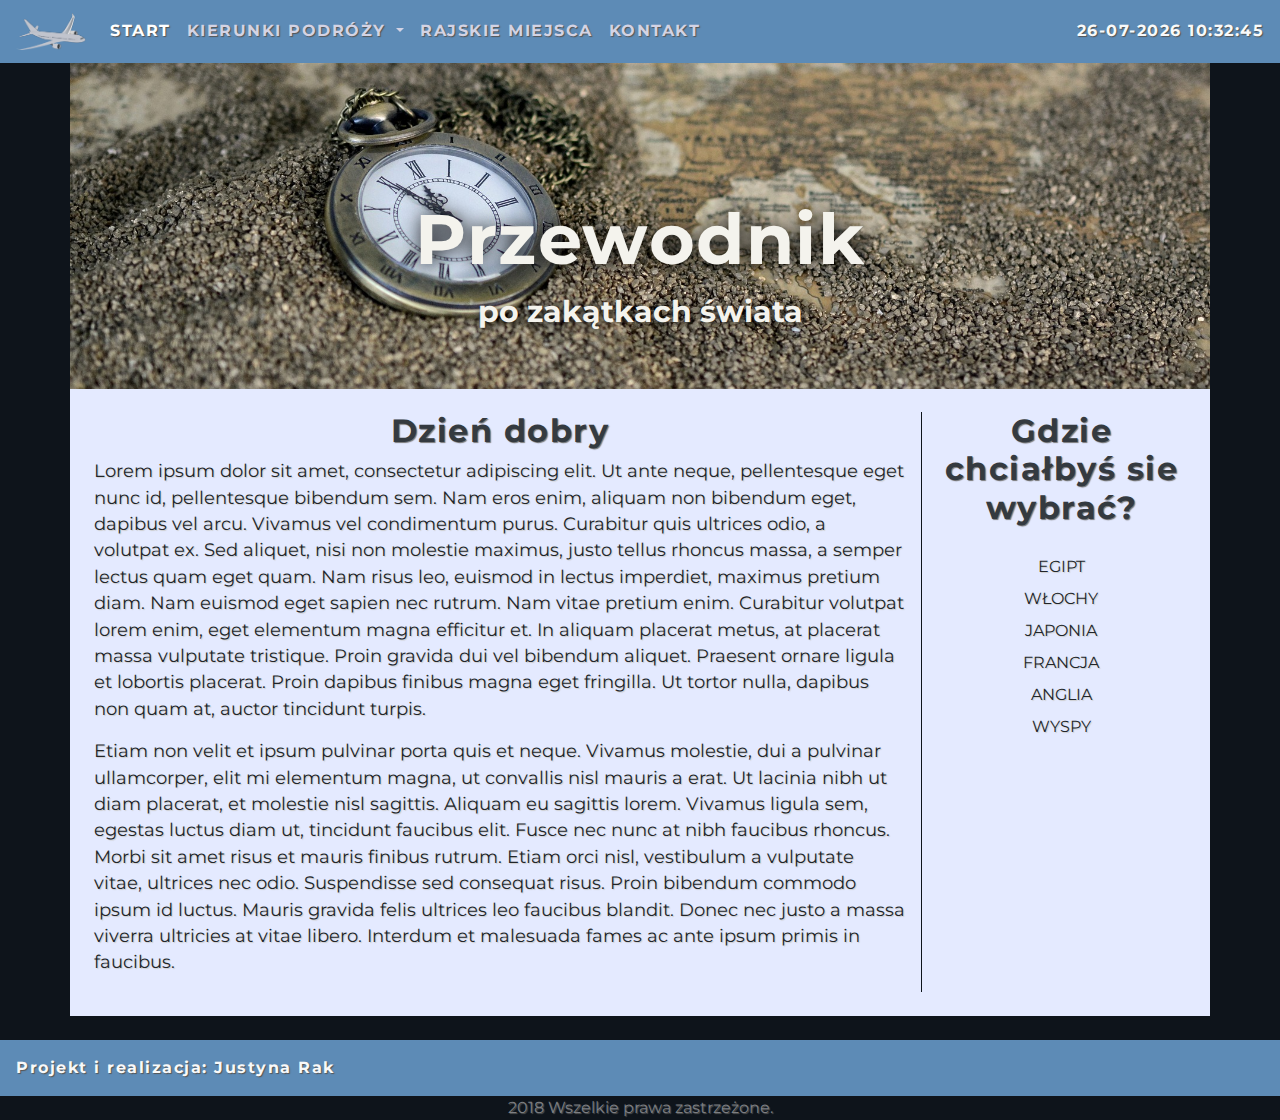
==== index.html @ 0fabf1d4 "Add files via upload" ====
<html>
	<head>
		<title> Podróże </title>
		<meta charset="utf-8">
		
		<link rel="stylesheet" href="https://stackpath.bootstrapcdn.com/bootstrap/4.1.3/css/bootstrap.min.css">
		<link rel= "stylesheet" href="style.css">
		
		<meta name="viewport" content="width=device-width, initial-scale=1">
		<script type="text/javascript" src="script.js"></script>
		<link href="https://fonts.googleapis.com/css?family=Montserrat" rel="stylesheet">
	</head>
	<body onload = "countingOut();" >
		<header>
			<nav class="navbar navbar-dark navbar-expand-md fixed-top ">
				<a class= "navbar-brand " href="index.html"> <img src ="img/logo2.png" width="70" alt="logo" class = "d-inline-block"></a>
				<!--toggler -->
				<button class="navbar-toggler" type="button" data-toggle="collapse" data-target="#menu">
					<span class="navbar-toggler-icon" aria-controls="main" aria-expanded="false" ></span>
				</button>
				<div class="collapse navbar-collapse  "  id="menu">
					<ul class="navbar-nav mr-auto text-center">
						<li class="nav-item active">
							<a class="nav-link" href="index.html"> START </a>
						</li>
						<div class= "dropdown-divider"></div>
						<li class="nav-item dropdown">
							<a class="nav-link dropdown-toggle" data-toggle="dropdown" role="button" href="#"> KIERUNKI PODRÓŻY </a>
							
							<div class="dropdown-menu ">
								<a class="dropdown-item " href="kierunki.html"> Wszystkie </a>
								<div class= "dropdown-divider"></div>
								<a class="dropdown-item " href="Egypt.html"> Egipt </a>
								<a class="dropdown-item " href="Italy.html"> Włochy </a>
								<a class="dropdown-item " href="Japan.html"> Japonia </a>
								<a class="dropdown-item " href="#"> Francja </a>
								<a class="dropdown-item " href="#"> Anglia </a>
								<a class="dropdown-item " href="#"> Wyspy </a>
							</div>
						</li>
						<div class= "dropdown-divider"></div>					
						<li class="nav-item">
							<a class="nav-link" href="place.html"> RAJSKIE MIEJSCA</a>
						</li>
						<div class= "dropdown-divider"></div>
						<li class="nav-item">
							<a class="nav-link" href="#"> KONTAKT </a>
						</li>
						<div class= "dropdown-divider"></div>
					</ul>
					<div class="text-light text-center" id="clock"></div>
				</div>
				
			</nav>
			
		</header>
		<main>
			<article>
				<div class="container p-0 " >
					<figure class="figure">
						<img src="img/First.jpg"  class ="img-fluid "> 
						<figcaption class="figure-caption">
							<h1 class="text-center"> Przewodnik </h1>
							<p class="text-center">po zakątkach świata</p>
						</figcaption>
						</div>
					</figure>
				
				</div>
				<div class="container p-4 k"  style="background-color:#e4eaff ">
					<div class= "row">
						<div class = "col-sm-7 col-md-9">
							<header >
						
								<h2 class="text-center text-dark"> Dzień dobry </h2>
													
							</header>
							<section>
								
								<p>Lorem ipsum dolor sit amet, consectetur adipiscing elit. Ut ante neque, pellentesque eget nunc id, pellentesque bibendum sem. Nam eros enim, aliquam non bibendum eget, dapibus vel arcu. Vivamus vel condimentum purus. Curabitur quis ultrices odio, a volutpat ex. Sed aliquet, nisi non molestie maximus, justo tellus rhoncus massa, a semper lectus quam eget quam. Nam risus leo, euismod in lectus imperdiet, maximus pretium diam. Nam euismod eget sapien nec rutrum. Nam vitae pretium enim. Curabitur volutpat lorem enim, eget elementum magna efficitur et. In aliquam placerat metus, at placerat massa vulputate tristique. Proin gravida dui vel bibendum aliquet. Praesent ornare ligula et lobortis placerat. Proin dapibus finibus magna eget fringilla. Ut tortor nulla, dapibus non quam at, auctor tincidunt turpis.</p>

								<p>Etiam non velit et ipsum pulvinar porta quis et neque. Vivamus molestie, dui a pulvinar ullamcorper, elit mi elementum magna, ut convallis nisl mauris a erat. Ut lacinia nibh ut diam placerat, et molestie nisl sagittis. Aliquam eu sagittis lorem. Vivamus ligula sem, egestas luctus diam ut, tincidunt faucibus elit. Fusce nec nunc at nibh faucibus rhoncus. Morbi sit amet risus et mauris finibus rutrum. Etiam orci nisl, vestibulum a vulputate vitae, ultrices nec odio. Suspendisse sed consequat risus. Proin bibendum commodo ipsum id luctus. Mauris gravida felis ultrices leo faucibus blandit. Donec nec justo a massa viverra ultricies at vitae libero. Interdum et malesuada fames ac ante ipsum primis in faucibus.</p>
													
							</section>
						</div>
						<div class = "col-sm-5 col-md-3" style="border-left: 1px solid #0e141b">
							<header >
							
									<h2 class="text-center text-dark"> Gdzie chciałbyś sie wybrać? </h2>
														
							</header>
							<section>
								<ul class= "list-unstyled text-center pt-3">
									<li>
										<a class="dropdown-item " href="Egypt.html"> EGIPT </a>
									</li>	
									<li>	
										<a class="dropdown-item " href="Italy.html"> WŁOCHY </a>
									</li>	
									<li>	
										<a class="dropdown-item " href="Japan.html"> JAPONIA </a>
									</li>	
									<li>	
										<a class="dropdown-item " href="#"> FRANCJA </a>
									</li>	
									<li>	
										<a class="dropdown-item " href="#"> ANGLIA </a>
									</li>	
									<li>	
										<a class="dropdown-item " href="#"> WYSPY </a>
									</li>	
								</ul>
							</section>
						</div>
						
					</div>					
				</div>								
				
				
				
			</article>
			<div class="container-fluid p-0 pt-4">
				<footer class="text-light p-3">
					Projekt i realizacja: Justyna Rak
				</footer>
			</div>
			<div class= " cos text-center " style="color:#7c7f83">2018 Wszelkie prawa zastrzeżone.</div>
		</main>
		
		<script src="https://code.jquery.com/jquery-3.3.1.slim.min.js" integrity="sha384-q8i/X+965DzO0rT7abK41JStQIAqVgRVzpbzo5smXKp4YfRvH+8abtTE1Pi6jizo" crossorigin="anonymous"></script>
		<script src="https://cdnjs.cloudflare.com/ajax/libs/popper.js/1.14.3/umd/popper.min.js" integrity="sha384-ZMP7rVo3mIykV+2+9J3UJ46jBk0WLaUAdn689aCwoqbBJiSnjAK/l8WvCWPIPm49" crossorigin="anonymous"></script>
		<script src="https://stackpath.bootstrapcdn.com/bootstrap/4.1.3/js/bootstrap.min.js" integrity="sha384-ChfqqxuZUCnJSK3+MXmPNIyE6ZbWh2IMqE241rYiqJxyMiZ6OW/JmZQ5stwEULTy" crossorigin="anonymous"></script>
	</body>
</html>
---- style.css ----
body{
	background-color:#0e141b ;
	text-shadow:1px 1px 1px #ccc;
	font-family: 'Montserrat', sans-serif !important;
}
.navbar, footer{
	background-color:#5d8bb6; /*niebieski*/
	font-weight:bold;
	letter-spacing: 1.5px;
}
.navbar-dark .navbar-collapse .navbar-nav li a{
	color:#d3d3e4 ;
}
.navbar-dark .navbar-collapse .navbar-nav li.active a{
	color:white ;
}
.dropdown-menu{
	background-color:#0e141b;
	text-shadow:1px 1px 1px #000;
}
.dropdown-menu a{
	color:white !important;
	
}
.dropdown-menu a:hover  
{
	color:#0e141b !important; 
}
.dropdown-item:hover{
	/*background-color:#0e141b;*/
	text-shadow:1px 1px 1px #ccc;
}
.dropdown-item:focus{
	background-color:#5d8bb6  !important;
	text-shadow:1px 1px 1px #666;
	
}
.dropdown-menu:active a {
	color:white !important;
}
.figure-caption{
	top:40%;
	transform:translateY(-140%);
}
.k{
	margin-top:-170px;
}
.figure-caption h1{
	
	font-size:70px;
	color:#f4f3ed;
	text-shadow:1px 1px 20px #000;
}
.figure-caption p{
	font-weight:bold;
	font-size:30px;
	color:#f4f3ed;
	text-shadow:1px 1px 10px #000;
}
.img-thumbnail a{
	text-decoration: none !important;
	color:#0e141b !important;
	
}
.caption:hover{
	text-decoration: none !important;
	color:#0e141b !important;
}

.img:hover {
	-webkit-transform: scale(1.10)!important;
	-ms-transform: scale(1.10)!important;
	transform: scale(1.10)!important;
}
.img {
	transition:all 0.5s ease-in-out;
}

.carousel-caption h3, .carousel-caption h2{
	text-shadow:1px 1px 15px #000;
}
h1{
	text-shadow:1px 1px 15px #000;
	color:#5d8bb6;
}
.nav-link,h2, #clock, footer, .cos{
	text-shadow:1px 1px 1px #555;
}
p{
	font-size:110%;
}
h2 img {
	box-shadow: 0 5px 1.5px 0 rgba(0, 0, 0, 0.2), 0 1px 20px 0 rgba(0, 0, 0, 0.19);
}
h2, h1{
	font-weight:bold;
	letter-spacing: 1.5px;
}
h2{
	text-shadow:1px 1px 1px #777;
}
footer p{
	font-size:12px;
	font-weight:normal;
	
}
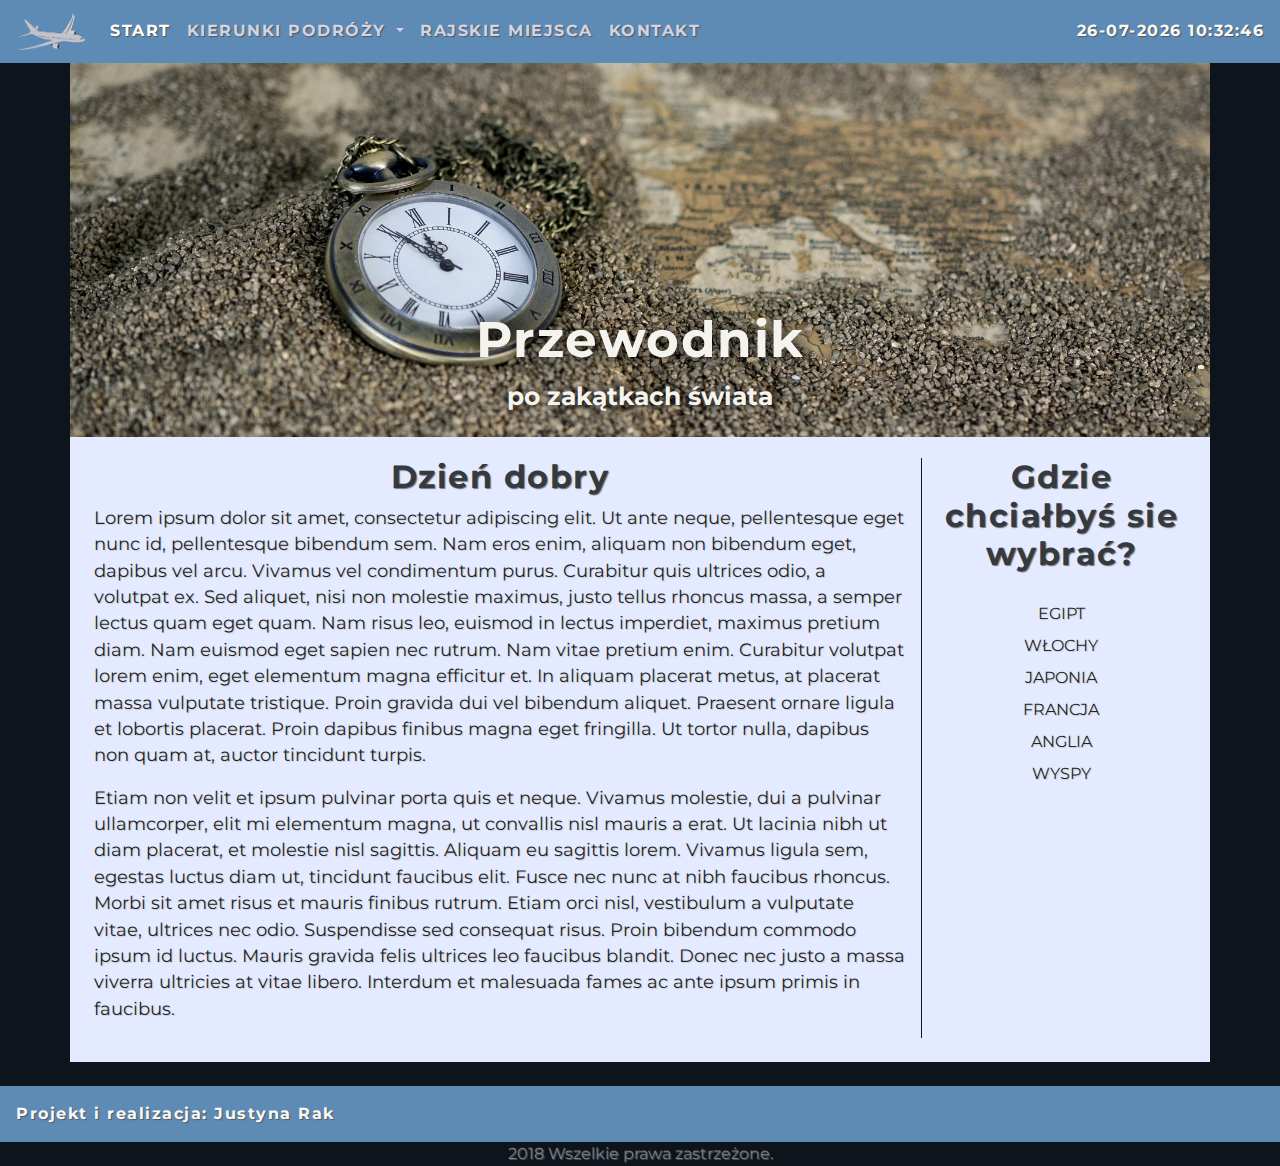
==== commit f443faf4: "Add files via upload" ====
--- a/index.html
+++ b/index.html
@@ -57,7 +57,8 @@
 		<main>
 			<article>
 				<div class="container p-0 " >
-					<figure class="figure">
+				<br><br>
+					<figure class="figure ">
 						<img src="img/First.jpg"  class ="img-fluid "> 
 						<figcaption class="figure-caption">
 							<h1 class="text-center"> Przewodnik </h1>
--- a/style.css
+++ b/style.css
@@ -40,20 +40,20 @@
 }
 .figure-caption{
 	top:40%;
-	transform:translateY(-140%);
+	transform:translateY(-120%);
 }
 .k{
-	margin-top:-170px;
+	margin-top:-140px;
 }
 .figure-caption h1{
 	
-	font-size:70px;
+	font-size:50px;
 	color:#f4f3ed;
 	text-shadow:1px 1px 20px #000;
 }
 .figure-caption p{
 	font-weight:bold;
-	font-size:30px;
+	font-size:25px;
 	color:#f4f3ed;
 	text-shadow:1px 1px 10px #000;
 }
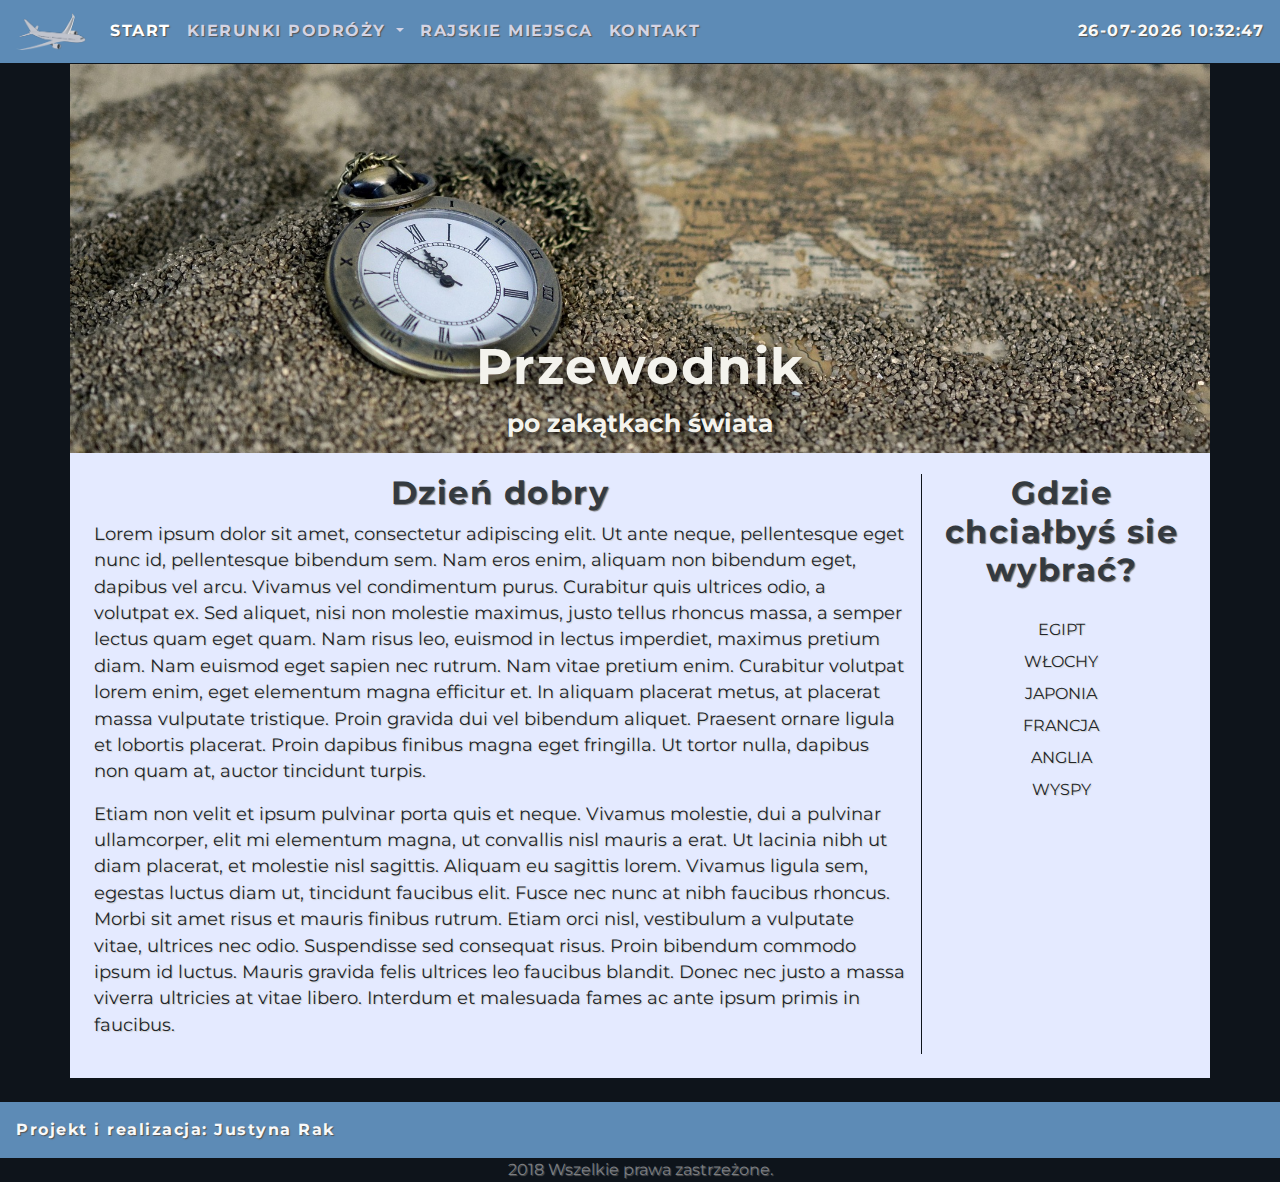
==== commit 4683b48b: "Add files via upload" ====
--- a/index.html
+++ b/index.html
@@ -56,7 +56,7 @@
 		</header>
 		<main>
 			<article>
-				<div class="container p-0 " >
+				<div class="container p-0 mt-3 " >
 				<br><br>
 					<figure class="figure ">
 						<img src="img/First.jpg"  class ="img-fluid "> 
--- a/style.css
+++ b/style.css
@@ -40,7 +40,7 @@
 }
 .figure-caption{
 	top:40%;
-	transform:translateY(-120%);
+	transform:translateY(-110%);
 }
 .k{
 	margin-top:-140px;
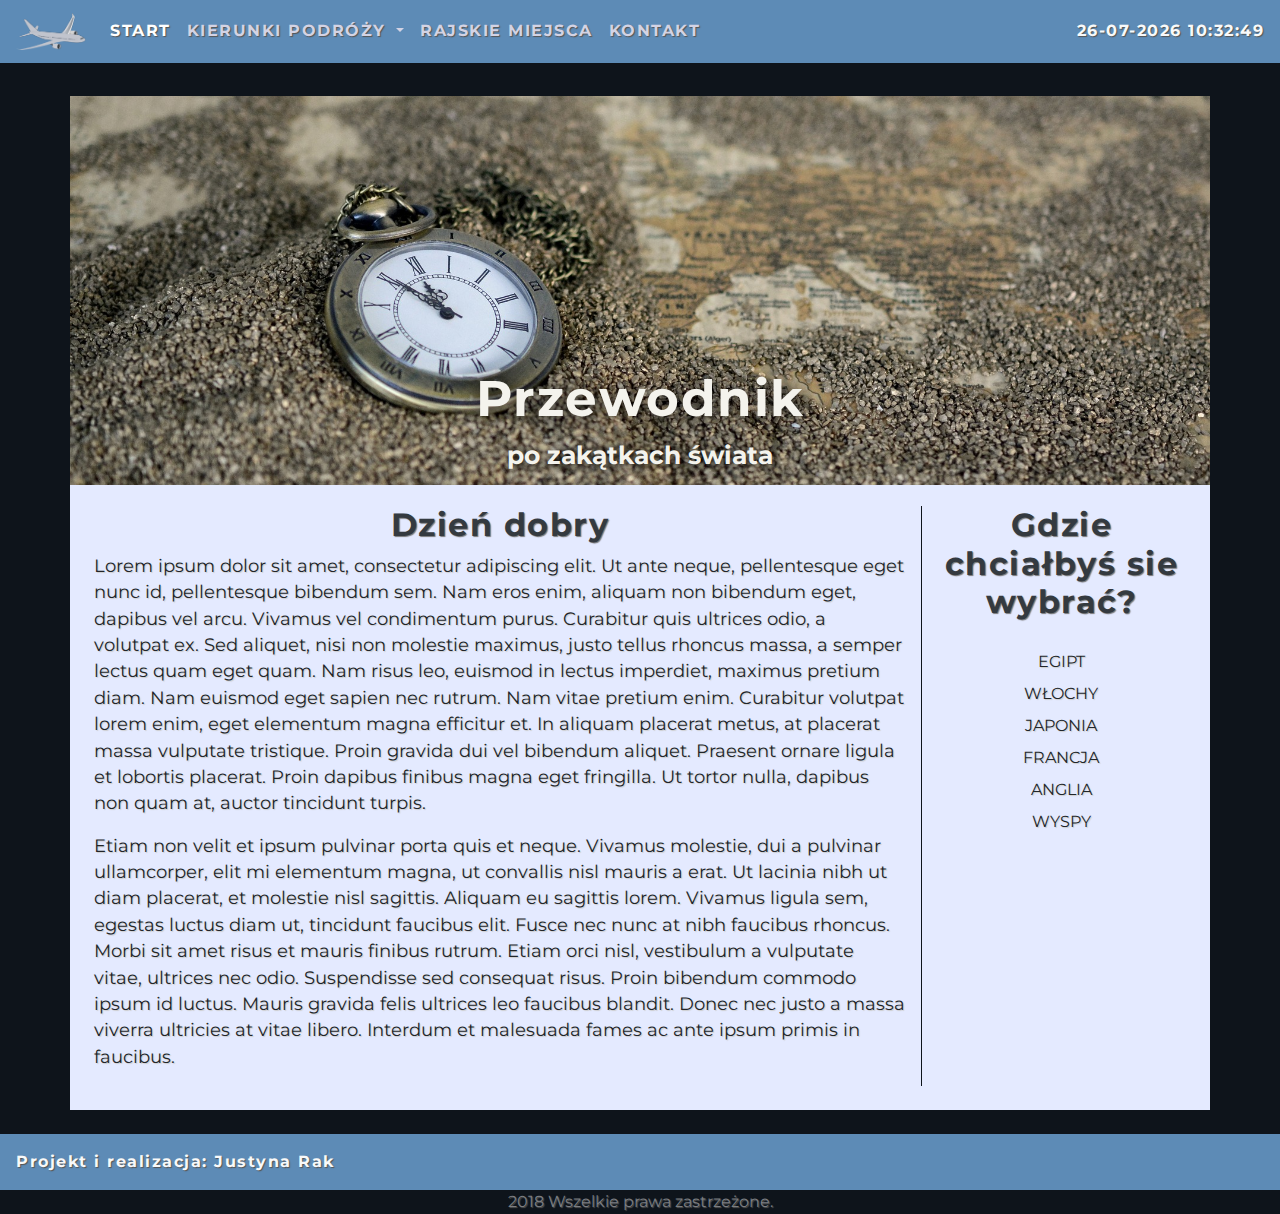
==== commit 15e00749: "Add files via upload" ====
--- a/index.html
+++ b/index.html
@@ -33,9 +33,9 @@
 								<a class="dropdown-item " href="Egypt.html"> Egipt </a>
 								<a class="dropdown-item " href="Italy.html"> Włochy </a>
 								<a class="dropdown-item " href="Japan.html"> Japonia </a>
-								<a class="dropdown-item " href="#"> Francja </a>
-								<a class="dropdown-item " href="#"> Anglia </a>
-								<a class="dropdown-item " href="#"> Wyspy </a>
+								<a class="dropdown-item " href="France.html"> Francja </a>
+								<a class="dropdown-item " href="England.html"> Anglia </a>
+								<a class="dropdown-item " href="place.html"> Wyspy </a>
 							</div>
 						</li>
 						<div class= "dropdown-divider"></div>					
@@ -56,7 +56,7 @@
 		</header>
 		<main>
 			<article>
-				<div class="container p-0 mt-3 " >
+				<div class="container p-0 mt-5 " >
 				<br><br>
 					<figure class="figure ">
 						<img src="img/First.jpg"  class ="img-fluid "> 
@@ -102,13 +102,13 @@
 										<a class="dropdown-item " href="Japan.html"> JAPONIA </a>
 									</li>	
 									<li>	
-										<a class="dropdown-item " href="#"> FRANCJA </a>
+										<a class="dropdown-item " href="France.html"> FRANCJA </a>
 									</li>	
 									<li>	
-										<a class="dropdown-item " href="#"> ANGLIA </a>
+										<a class="dropdown-item " href="England.html"> ANGLIA </a>
 									</li>	
 									<li>	
-										<a class="dropdown-item " href="#"> WYSPY </a>
+										<a class="dropdown-item " href="place.html"> WYSPY </a>
 									</li>	
 								</ul>
 							</section>
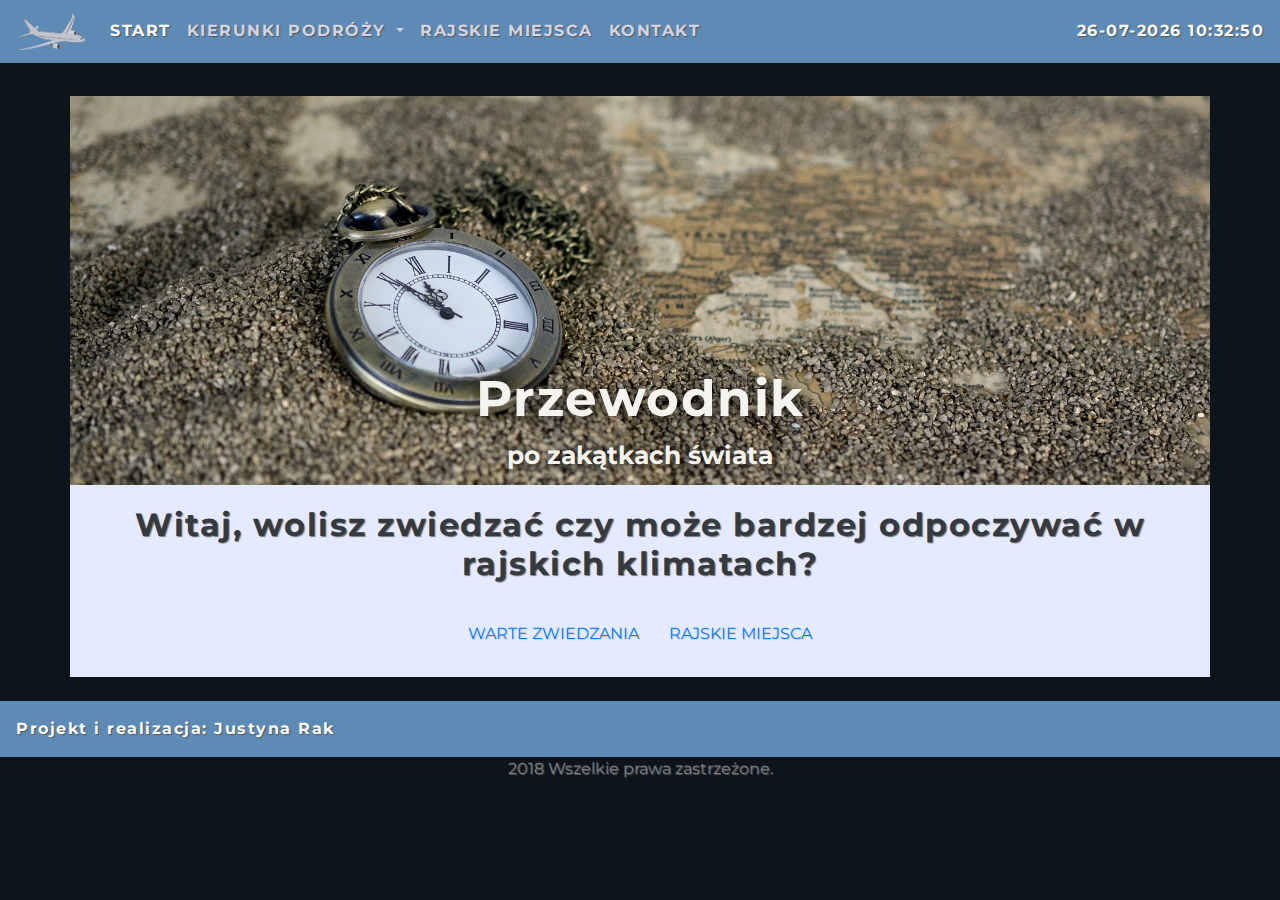
==== commit 30b06ab3: "Add files via upload" ====
--- a/index.html
+++ b/index.html
@@ -50,9 +50,7 @@
 					</ul>
 					<div class="text-light text-center" id="clock"></div>
 				</div>
-				
 			</nav>
-			
 		</header>
 		<main>
 			<article>
@@ -70,55 +68,25 @@
 				</div>
 				<div class="container p-4 k"  style="background-color:#e4eaff ">
 					<div class= "row">
-						<div class = "col-sm-7 col-md-9">
+						<div class = "col-sm-12 col-md-12">
 							<header >
 						
-								<h2 class="text-center text-dark"> Dzień dobry </h2>
+								<h2 class="text-center text-dark"> Witaj, wolisz zwiedzać czy może bardzej odpoczywać w rajskich klimatach? </h2>
 													
 							</header>
 							<section>
-								
-								<p>Lorem ipsum dolor sit amet, consectetur adipiscing elit. Ut ante neque, pellentesque eget nunc id, pellentesque bibendum sem. Nam eros enim, aliquam non bibendum eget, dapibus vel arcu. Vivamus vel condimentum purus. Curabitur quis ultrices odio, a volutpat ex. Sed aliquet, nisi non molestie maximus, justo tellus rhoncus massa, a semper lectus quam eget quam. Nam risus leo, euismod in lectus imperdiet, maximus pretium diam. Nam euismod eget sapien nec rutrum. Nam vitae pretium enim. Curabitur volutpat lorem enim, eget elementum magna efficitur et. In aliquam placerat metus, at placerat massa vulputate tristique. Proin gravida dui vel bibendum aliquet. Praesent ornare ligula et lobortis placerat. Proin dapibus finibus magna eget fringilla. Ut tortor nulla, dapibus non quam at, auctor tincidunt turpis.</p>
-
-								<p>Etiam non velit et ipsum pulvinar porta quis et neque. Vivamus molestie, dui a pulvinar ullamcorper, elit mi elementum magna, ut convallis nisl mauris a erat. Ut lacinia nibh ut diam placerat, et molestie nisl sagittis. Aliquam eu sagittis lorem. Vivamus ligula sem, egestas luctus diam ut, tincidunt faucibus elit. Fusce nec nunc at nibh faucibus rhoncus. Morbi sit amet risus et mauris finibus rutrum. Etiam orci nisl, vestibulum a vulputate vitae, ultrices nec odio. Suspendisse sed consequat risus. Proin bibendum commodo ipsum id luctus. Mauris gravida felis ultrices leo faucibus blandit. Donec nec justo a massa viverra ultricies at vitae libero. Interdum et malesuada fames ac ante ipsum primis in faucibus.</p>
+								<br>
+								<div class="text-center ">
+										<a href="kierunki.html" class="btn button1">WARTE ZWIEDZANIA<a/>
+									
+										<a href="place.html" class="btn button2" >RAJSKIE MIEJSCA<a/>
+									
+								</div>
 													
 							</section>
 						</div>
-						<div class = "col-sm-5 col-md-3" style="border-left: 1px solid #0e141b">
-							<header >
-							
-									<h2 class="text-center text-dark"> Gdzie chciałbyś sie wybrać? </h2>
-														
-							</header>
-							<section>
-								<ul class= "list-unstyled text-center pt-3">
-									<li>
-										<a class="dropdown-item " href="Egypt.html"> EGIPT </a>
-									</li>	
-									<li>	
-										<a class="dropdown-item " href="Italy.html"> WŁOCHY </a>
-									</li>	
-									<li>	
-										<a class="dropdown-item " href="Japan.html"> JAPONIA </a>
-									</li>	
-									<li>	
-										<a class="dropdown-item " href="France.html"> FRANCJA </a>
-									</li>	
-									<li>	
-										<a class="dropdown-item " href="England.html"> ANGLIA </a>
-									</li>	
-									<li>	
-										<a class="dropdown-item " href="place.html"> WYSPY </a>
-									</li>	
-								</ul>
-							</section>
-						</div>
-						
 					</div>					
-				</div>								
-				
-				
-				
+				</div>		
 			</article>
 			<div class="container-fluid p-0 pt-4">
 				<footer class="text-light p-3">
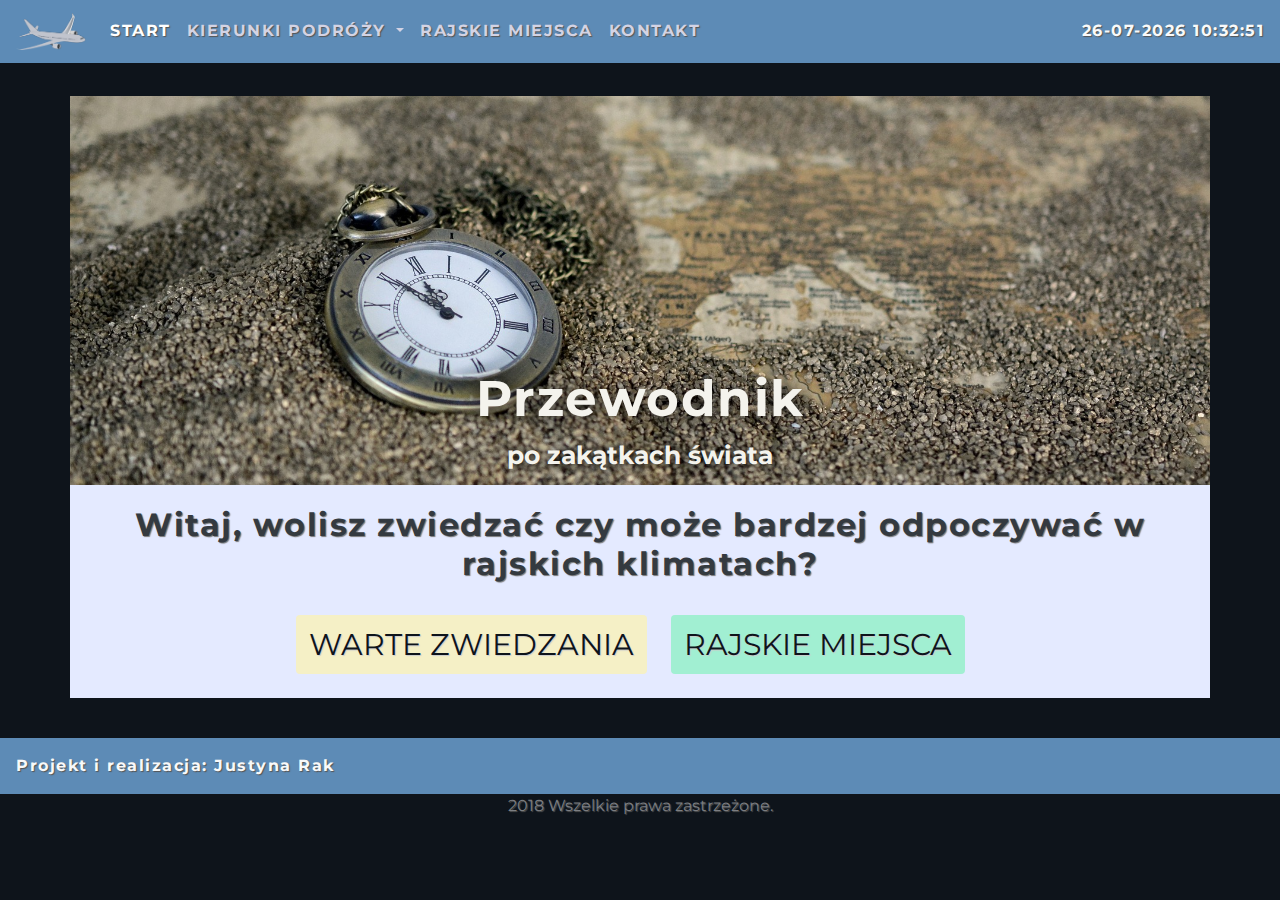
==== commit 0d5e6844: "Add files via upload" ====
--- a/index.html
+++ b/index.html
@@ -44,7 +44,7 @@
 						</li>
 						<div class= "dropdown-divider"></div>
 						<li class="nav-item">
-							<a class="nav-link" href="#"> KONTAKT </a>
+							<a class="nav-link" href="contact.html"> KONTAKT </a>
 						</li>
 						<div class= "dropdown-divider"></div>
 					</ul>
@@ -53,7 +53,7 @@
 			</nav>
 		</header>
 		<main>
-			<article>
+			<article class="m-3">
 				<div class="container p-0 mt-5 " >
 				<br><br>
 					<figure class="figure ">
@@ -68,7 +68,7 @@
 				</div>
 				<div class="container p-4 k"  style="background-color:#e4eaff ">
 					<div class= "row">
-						<div class = "col-sm-12 col-md-12">
+						<div class = "col-sm-12 ">
 							<header >
 						
 								<h2 class="text-center text-dark"> Witaj, wolisz zwiedzać czy może bardzej odpoczywać w rajskich klimatach? </h2>
--- a/style.css
+++ b/style.css
@@ -4,7 +4,7 @@
 	font-family: 'Montserrat', sans-serif !important;
 }
 .navbar, footer{
-	background-color:#5d8bb6; /*niebieski*/
+	background-color:#5d8bb6; 
 	font-weight:bold;
 	letter-spacing: 1.5px;
 }
@@ -27,7 +27,7 @@
 	color:#0e141b !important; 
 }
 .dropdown-item:hover{
-	/*background-color:#0e141b;*/
+	
 	text-shadow:1px 1px 1px #ccc;
 }
 .dropdown-item:focus{
@@ -58,19 +58,19 @@
 	text-shadow:1px 1px 10px #000;
 }
 .img-thumbnail a{
-	text-decoration: none !important;
-	color:#0e141b !important;
+	text-decoration: none ;
+	color:#0e141b ;
 	
 }
 .caption:hover{
-	text-decoration: none !important;
-	color:#0e141b !important;
+	text-decoration: none ;
+	color:#0e141b ;
 }
 
 .img:hover {
-	-webkit-transform: scale(1.10)!important;
-	-ms-transform: scale(1.10)!important;
-	transform: scale(1.10)!important;
+	-webkit-transform: scale(1.10);
+	-ms-transform: scale(1.10);
+	transform: scale(1.10);
 }
 .img {
 	transition:all 0.5s ease-in-out;
@@ -103,4 +103,30 @@
 	font-size:12px;
 	font-weight:normal;
 	
+}
+.button1{
+	font-size:30px;
+	background-color:#f5f0c6;
+	margin-right:0px 20px;
+	color:#0e141b;
+	
+}
+.button1:hover{
+	background-color:#eee8aa ;
+	color:#0e141b;
+}
+.button2{
+	font-size:30px;
+	margin:0px 20px;
+	background-color:#a1efd2;
+	color:#0e141b;
+}
+.button2:hover{
+	background-color: #82d0b4;
+	color:#0e141b;
+	
+}
+.th {
+	max-height:420px;
+	max-width:370px;
 }